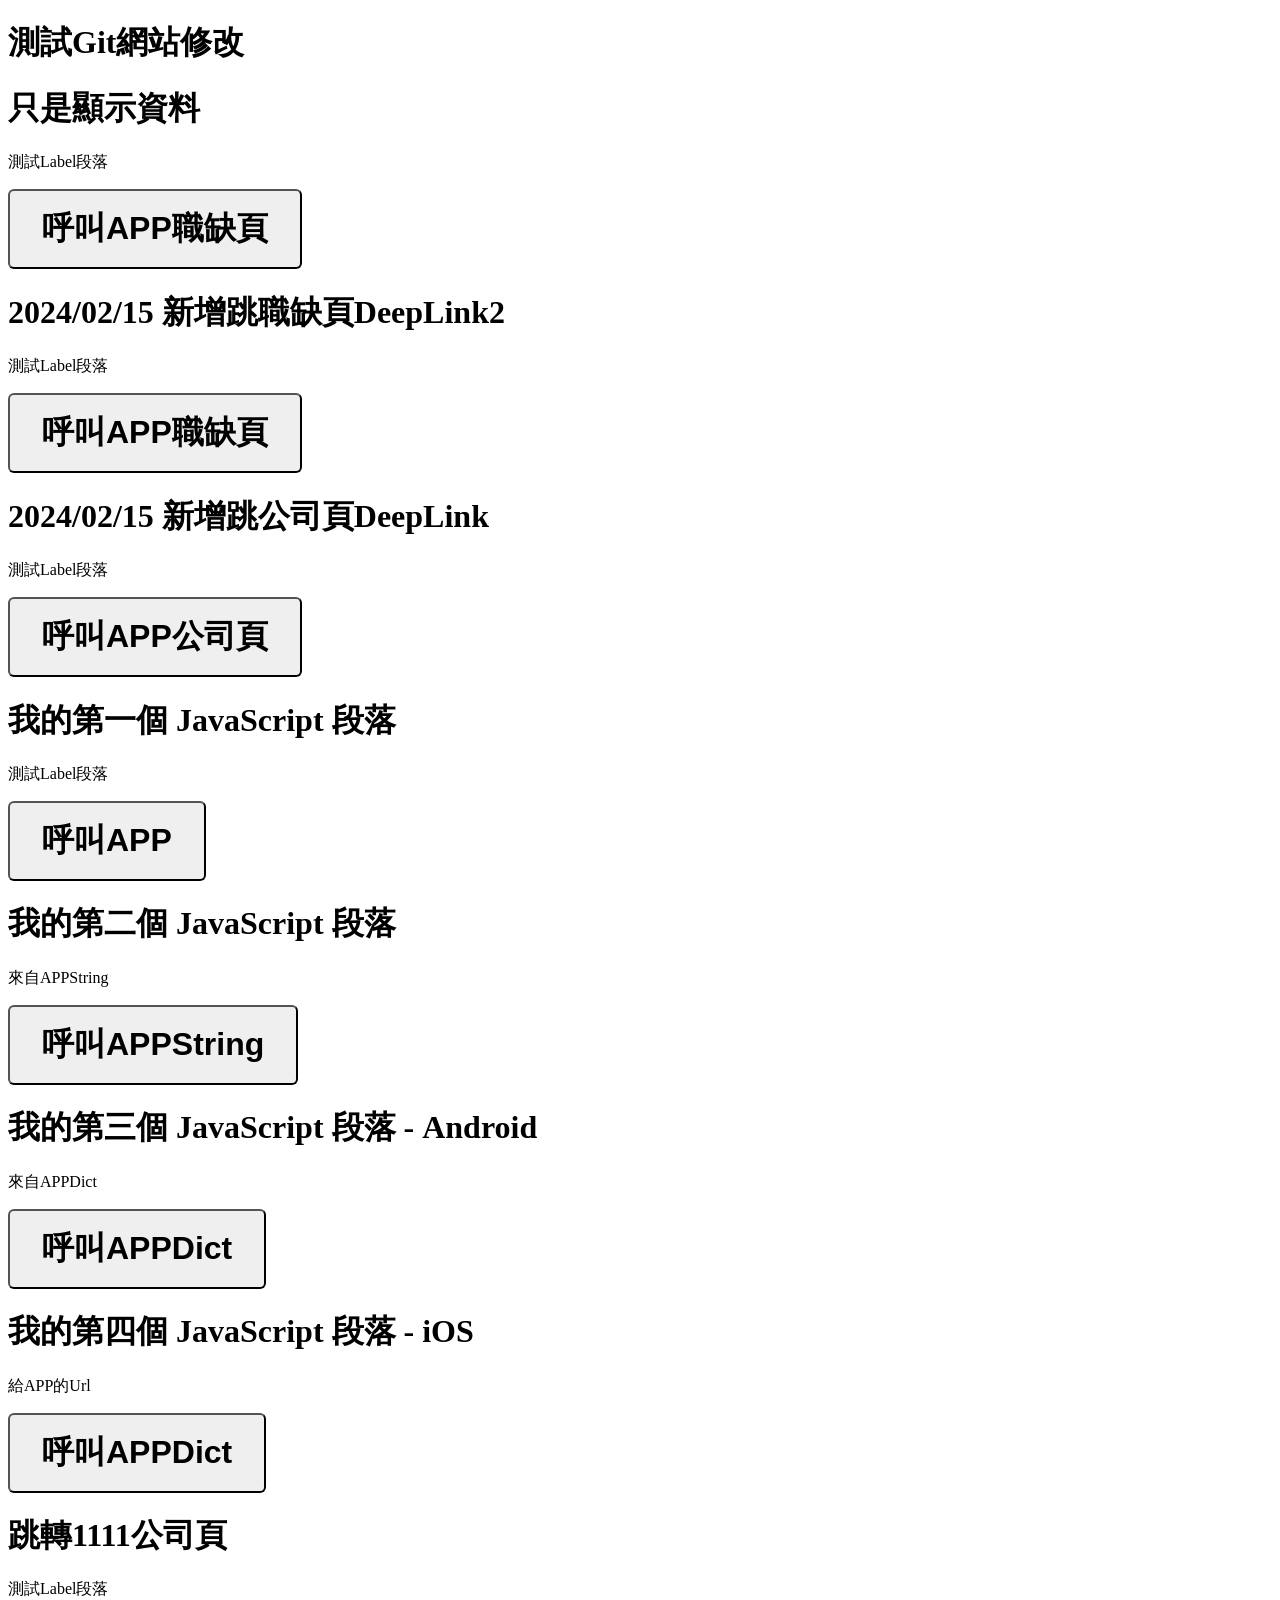
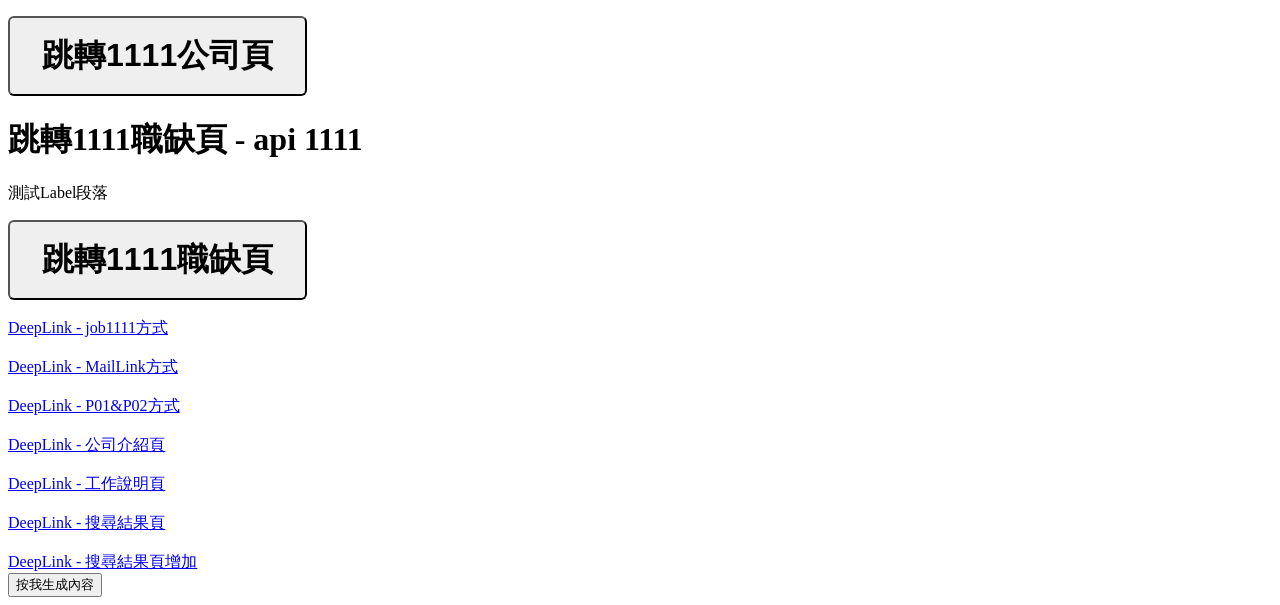
==== app-test.html @ 6a6b7f33 "Add football player search page (players.html) and clean up index.html - players.html: static client" ====
<!DOCTYPE html>
<html lang="zh-TW">
<head>
    <meta charset="utf-8">
    <meta name="viewport" content="width=device-width, initial-scale=1.0">
    <title>測試JavaScript</title>

    <!-- 載入外部樣式 -->
    <link rel="stylesheet" href="css/style.css">
    <link rel="icon" type="image/png" href="images/rocket.png">

    <!-- 載入外部 JavaScript -->
    <script src="js/testViewModel.js" defer></script>
    <script src="js/appBridge.js" defer></script>
</head>
<body>
    <h1>測試Git網站修改</h1>
    
    <h1>只是顯示資料</h1>
    <p id="showInfo">測試Label段落</p>
    <button class="deep-link-btn" type="button" onclick="showInfo()">呼叫APP職缺頁</button>
    
    <h1>2024/02/15 新增跳職缺頁DeepLink2</h1>
    <p id="testDeepLinkJobDetail">測試Label段落</p>
    <button class="deep-link-btn" type="button" onclick="jsCallDeepLink('A01_14_P01-99086405', 'testDeepLinkJobDetail')">呼叫APP職缺頁</button>
    
    <h1>2024/02/15 新增跳公司頁DeepLink</h1>
    <p id="testDeepLinkCompanyDetail">測試Label段落</p>
    <button class="deep-link-btn" type="button" onclick="jsCallDeepLink('A01_15_P01-1355006', 'testDeepLinkCompanyDetail')">呼叫APP公司頁</button>
    
    <h1>我的第一個 JavaScript 段落</h1>
    <p id="testDemo">測試Label段落</p>
    <button class="deep-link-btn" type="button" onclick="jsCalliOS1()">呼叫APP</button>
    
    <h1>我的第二個 JavaScript 段落</h1>
    <p id="appSendString">來自APPString</p>
    <button class="deep-link-btn" type="button" onclick="jsCalliOS2()">呼叫APPString</button>

    <h1>我的第三個 JavaScript 段落 - Android</h1>
    <p id="appSendDict">來自APPDict</p>
    <button class="deep-link-btn" type="button" onclick="jsCalliOS3('A02_P03-https://www.1111.com.tw/search/job?ch=16,8,128,4096,2048,819,16384%26col=da%26mnd=64,2%26page=1%26sort=desc%26tt=2,4')">呼叫APPDict</button>

    <h1>我的第四個 JavaScript 段落 - iOS</h1>
    <p id="appSendDictiOS">給APP的Url</p>
    <button class="deep-link-btn" type="button" onclick="jsCalliOS4('A02_P03-https://www.1111.com.tw/search/job?ch=16,8,128,4096,2048,819,16384%26col=da%26mnd=64,2%26page=1%26sort=desc%26tt=2,4')">呼叫APPDict</button>

    <h1>跳轉1111公司頁</h1>
    <p id="showInfo1111Company">測試Label段落</p>
    <button class="deep-link-btn" type="button" onclick="turnToUrl('https://www.1111.com.tw/corp/1220177/', 'showInfo1111Company')">跳轉1111公司頁</button>
    
    <h1>跳轉1111職缺頁 - api 1111</h1>
    <p id="showInfo1111Position">測試Label段落</p>
    <button class="deep-link-btn" type="button" onclick="turnToUrl('https://api.1111.com.tw/job/97527652/', 'showInfo1111Position')">跳轉1111職缺頁</button>

    <br><br>

    <a href="job1111://www.1111.com.tw/deeplink?ajbl=A02_P02-月薪4萬" target="_blank" title="DeepLink - job1111方式">DeepLink - job1111方式</a>
    <br><br>

    <a href="job1111://www.1111.com.tw/deeplink?ajbl=A02_P02-月薪4萬" target="_blank" title="DeepLink - MailLink方式">DeepLink - MailLink方式</a>
    <br><br>

    <a href="job1111://www.1111.com.tw/deeplink?ajbl=A02_P01-100100_P02-月薪4萬" target="_blank" title="DeepLink - MailLink方式">DeepLink - P01&P02方式</a>
    <br><br>

    <a href="https://www.1111.com.tw/MailLink/LinkT.asp?ajbl=A01_15_P01-9565124&Page=A01_15_P01&oNo=9565124&eNo=92201733&MailNo=0" target="_blank" title="DeepLink - 公司介紹頁">DeepLink - 公司介紹頁</a>
    <br><br>

    <a href="https://www.1111.com.tw/MailLink/LinkT.asp?ajbl=A01_14_P01-9565124&Page=A01_14_P01&oNo=9565124&eNo=92201733&MailNo=0" target="_blank" title="DeepLink - 工作說明頁">DeepLink - 工作說明頁</a>
    <br><br>

    <a href="https://www.1111.com.tw/?ajbl=A02_P03-https://www.1111.com.tw/search/job?ch=16,8,128,4096,2048,819,16384%26col=da%26mnd=64,2%26page=1%26sort=desc%26tt=2,4" target="_blank" title="DeepLink - 工作說明頁">DeepLink - 搜尋結果頁</a>
    <br><br>

    <a href="https://www.1111.com.tw/1111app/" target="_blank" title="跳商店">DeepLink - 搜尋結果頁增加</a>

    <div id="content"></div>
    <button type="button" onclick="generateContent('Hello')">按我生成內容</button>
</body>
</html>
---- css/style.css ----
.deep-link-btn {
    font-size: 2em;        /* 跟 h1 類似的文字大小 */
    padding: 0.5em 1em;    /* 增加內距，讓按鈕更大 */
    font-weight: bold;     /* 粗體 */
    border-radius: 6px;    /* 圓角 */
    cursor: pointer;       /* 滑鼠移上去顯示點擊指標 */
  }
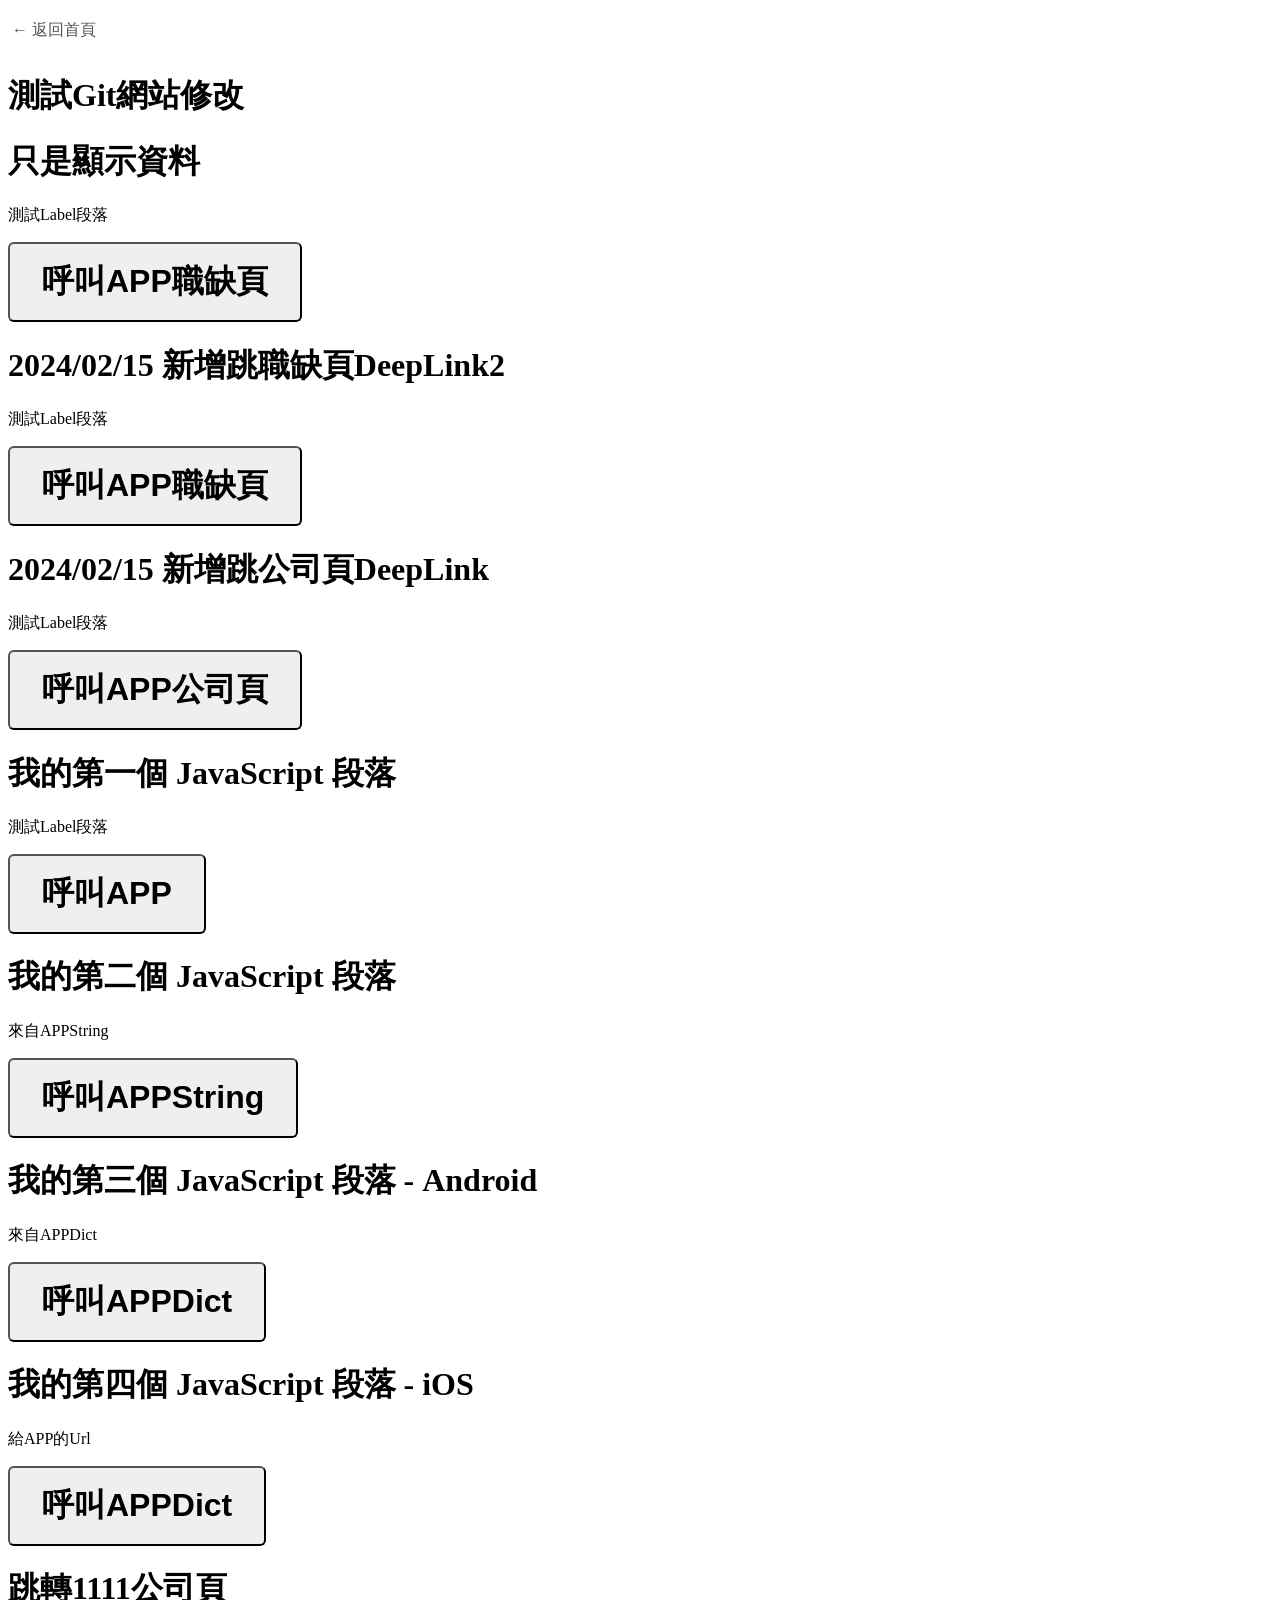
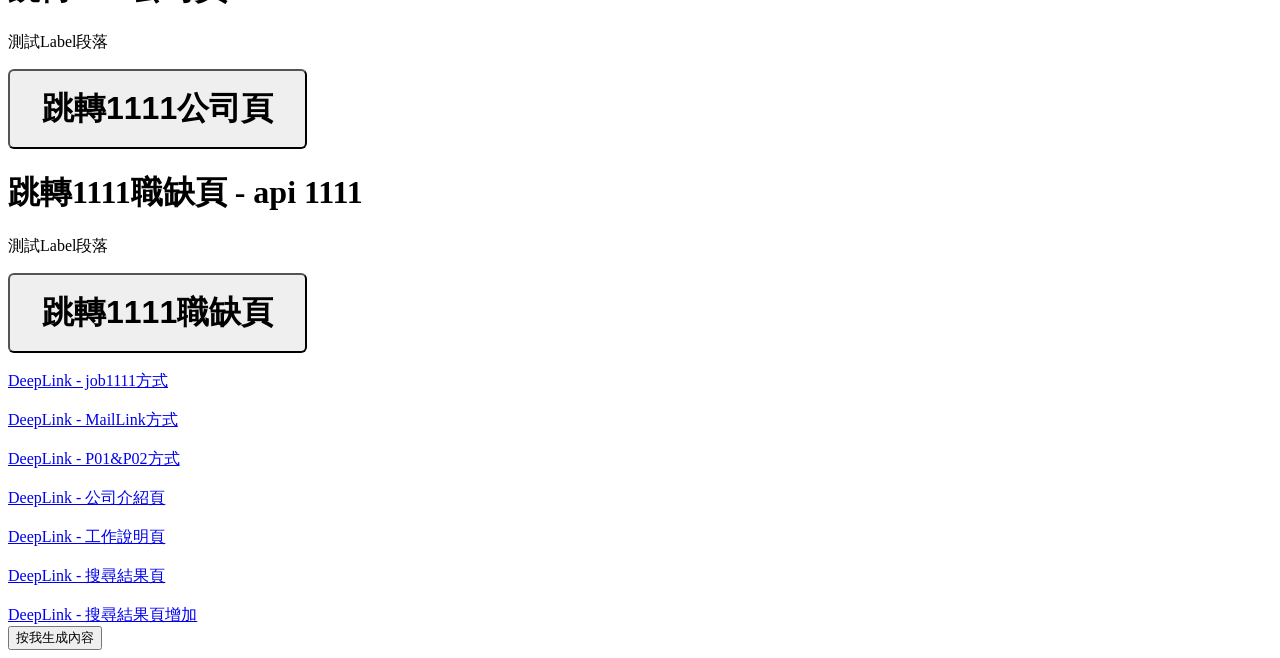
==== commit 35d59034: "Add back-to-home link to app test page" ====
--- a/app-test.html
+++ b/app-test.html
@@ -14,6 +14,7 @@
     <script src="js/appBridge.js" defer></script>
 </head>
 <body>
+    <a class="back-link" href="index.html">← 返回首頁</a>
     <h1>測試Git網站修改</h1>
     
     <h1>只是顯示資料</h1>
--- a/css/style.css
+++ b/css/style.css
@@ -5,4 +5,17 @@
     border-radius: 6px;    /* 圓角 */
     cursor: pointer;       /* 滑鼠移上去顯示點擊指標 */
   }
-  +
+.back-link {
+    display: inline-block;
+    padding: 0.75rem 0.25rem;
+    font-size: 1rem;
+    color: #555555;
+    text-decoration: none;
+}
+
+.back-link:hover,
+.back-link:focus-visible {
+    color: #1b5e20;
+    text-decoration: underline;
+}
